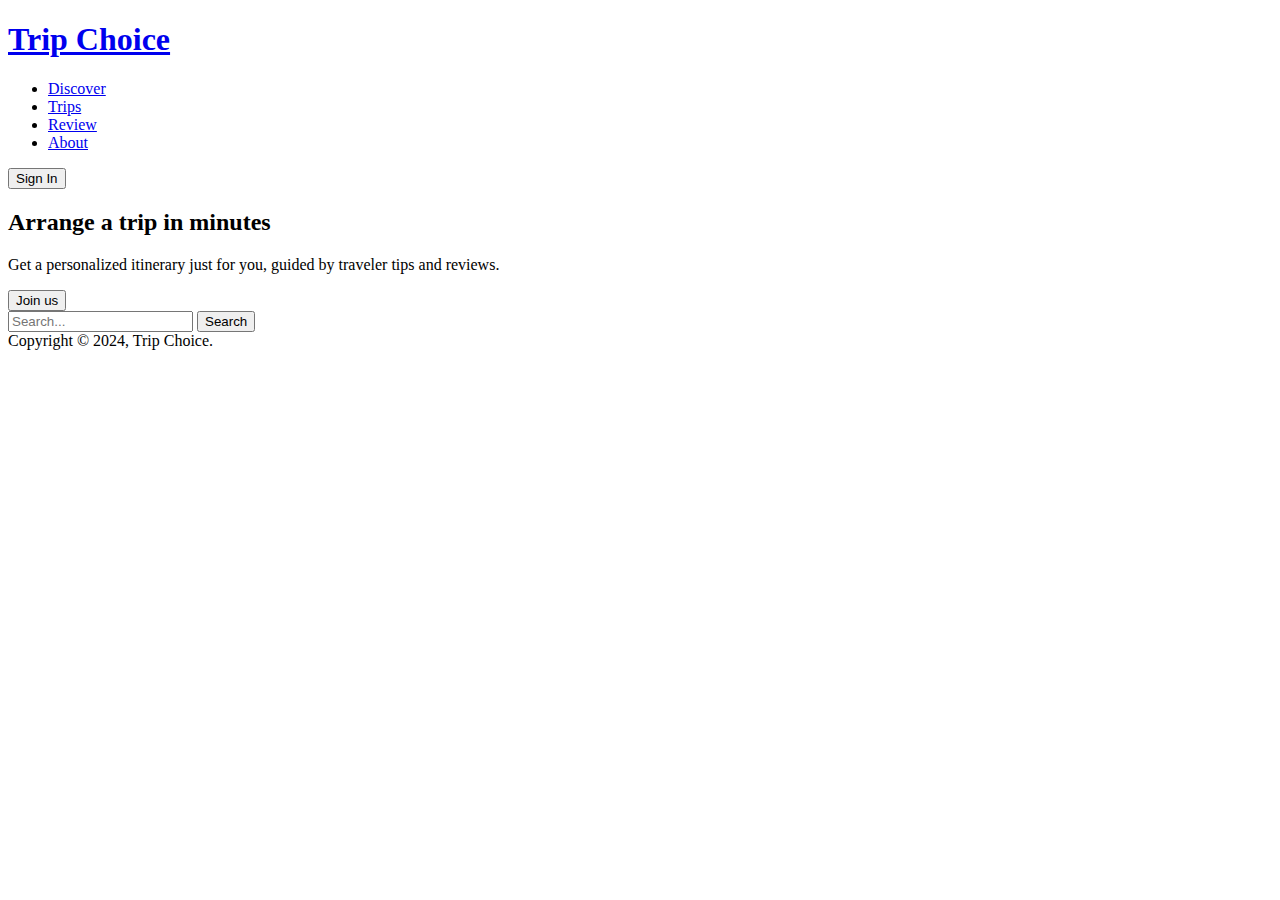
==== TripChoice/index.html @ 052da123 "Our New Project Trip Choice" ====
<!DOCTYPE html>
<html lang="en">
<head>
    <meta charset="UTF-8">
    <meta name="viewport" content="width=device-width, initial-scale=1.0">
    <meta name="author" content="Fatahi, Timothy, Chiamaka">
    <meta name="description" content="Tourists and Extroverts use the Trip site to discover where to stay, what to do and where to eat based on guidance from those who have been there before">
    <meta name="keywords" content="Travel, Vacation, Outdoor, lunch, dinner, Eatout">
    <title>Trip Choice</title>
    <link rel="icon" type="image/png" href="assets/others/food_icon_icon.png">
</head>
<body>
    <!-- The Header -->
    <header>
        <h1><a href="index.html">Trip Choice</a></h1>
        <nav>
            <ul>
                <li><a href="breakfast.html">Discover</a></li>
                <li><a href="lunch.html">Trips</a></li>
                <li><a href="dinner.html">Review</a></li>
                <li><a href="about.html">About</a></li>
            </ul>
        </nav>
        <button onclick="location.href='signin.html'">Sign In</button>
    </header>

    <!-- The Main Section -->
    <main>
      <section>
        <h2>Arrange a trip in minutes</h2>
        <p>Get a personalized itinerary just for you, guided by traveler tips and reviews.</p>
        <button onclick="location.href='joinus.html'">Join us</button>
        <form>
            <input type="text" placeholder="Search...">
            <button type="submit">Search</button>
        </form>
      </section>
    </main>

    <!-- The Footer Section -->
    <footer>Copyright &copy; 2024, Trip Choice.</footer>
</body>
</html>
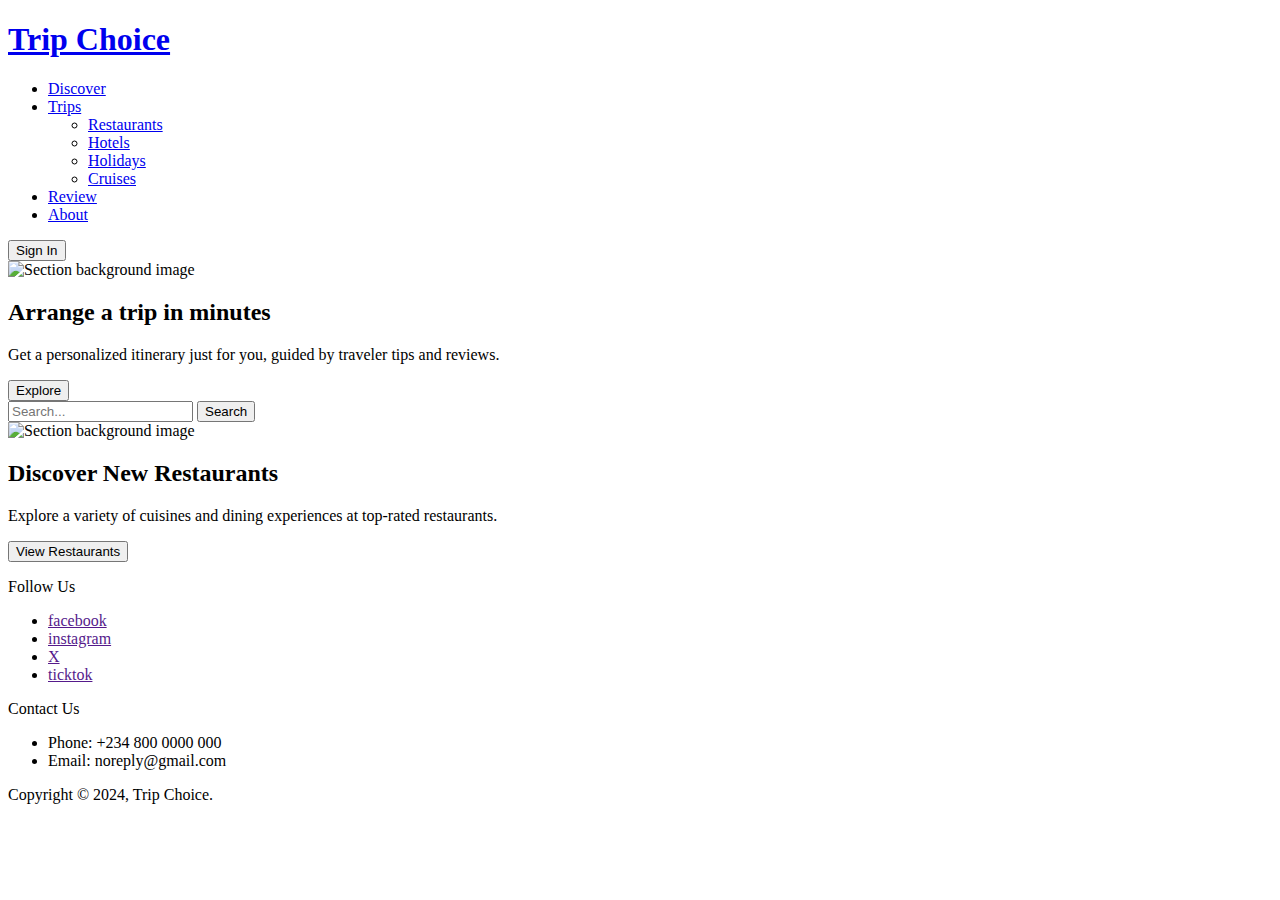
==== commit d581fae6: "testing" ====
--- a/TripChoice/index.html
+++ b/TripChoice/index.html
@@ -15,29 +15,65 @@
         <h1><a href="index.html">Trip Choice</a></h1>
         <nav>
             <ul>
-                <li><a href="breakfast.html">Discover</a></li>
-                <li><a href="lunch.html">Trips</a></li>
-                <li><a href="dinner.html">Review</a></li>
+                <li><a href="discover.html">Discover</a></li>
+                <li>
+                  <a href="trips.html">Trips</a>
+                  <ul>
+                    <li><a href="restaurants.html">Restaurants</a></li>
+                    <li><a href="hotels.html">Hotels</a></li>
+                    <li><a href="holidays.html">Holidays</a></li>
+                    <li><a href="cruise.html">Cruises</a></li>
+                  </ul>
+                </li>
+                <li><a href="review.html">Review</a></li>
                 <li><a href="about.html">About</a></li>
             </ul>
         </nav>
         <button onclick="location.href='signin.html'">Sign In</button>
-    </header>
+      </header>
 
     <!-- The Main Section -->
     <main>
       <section>
+        <img src="image/path/" alt="Section background image">
         <h2>Arrange a trip in minutes</h2>
         <p>Get a personalized itinerary just for you, guided by traveler tips and reviews.</p>
-        <button onclick="location.href='joinus.html'">Join us</button>
+        <button onclick="location.href='discover.html'">Explore</button>
         <form>
             <input type="text" placeholder="Search...">
             <button type="submit">Search</button>
         </form>
       </section>
+      <section>
+        <img src="image/path/" alt="Section background image">
+        <h2>Discover New Restaurants</h2>
+        <p>Explore a variety of cuisines and dining experiences at top-rated restaurants.</p>
+        <button onclick="location.href='restaurants.html'">View Restaurants</button>
+      </section>
     </main>
 
-    <!-- The Footer Section -->
-    <footer>Copyright &copy; 2024, Trip Choice.</footer>
+    <!-- The Footer Section - Chiamaka -->
+    <footer>
+      <div>
+        <p>Follow Us</p>
+        <ul>
+          <li><a href="">facebook</a></li>
+          <li><a href="">instagram</a></li>
+          <li><a href="">X</a></li>
+          <li><a href="">ticktok</a></li>
+        </ul>
+      </div>
+
+      <div>
+        <p>Contact Us</p>
+        <ul>
+          <li>Phone: +234 800 0000 000</li>
+          <li>Email: noreply@gmail.com</li>
+        </ul>
+      </div>
+
+      <div>Copyright &copy; 2024, Trip Choice.</div>
+    </footer>
+    <!--End of footer-->
 </body>
 </html>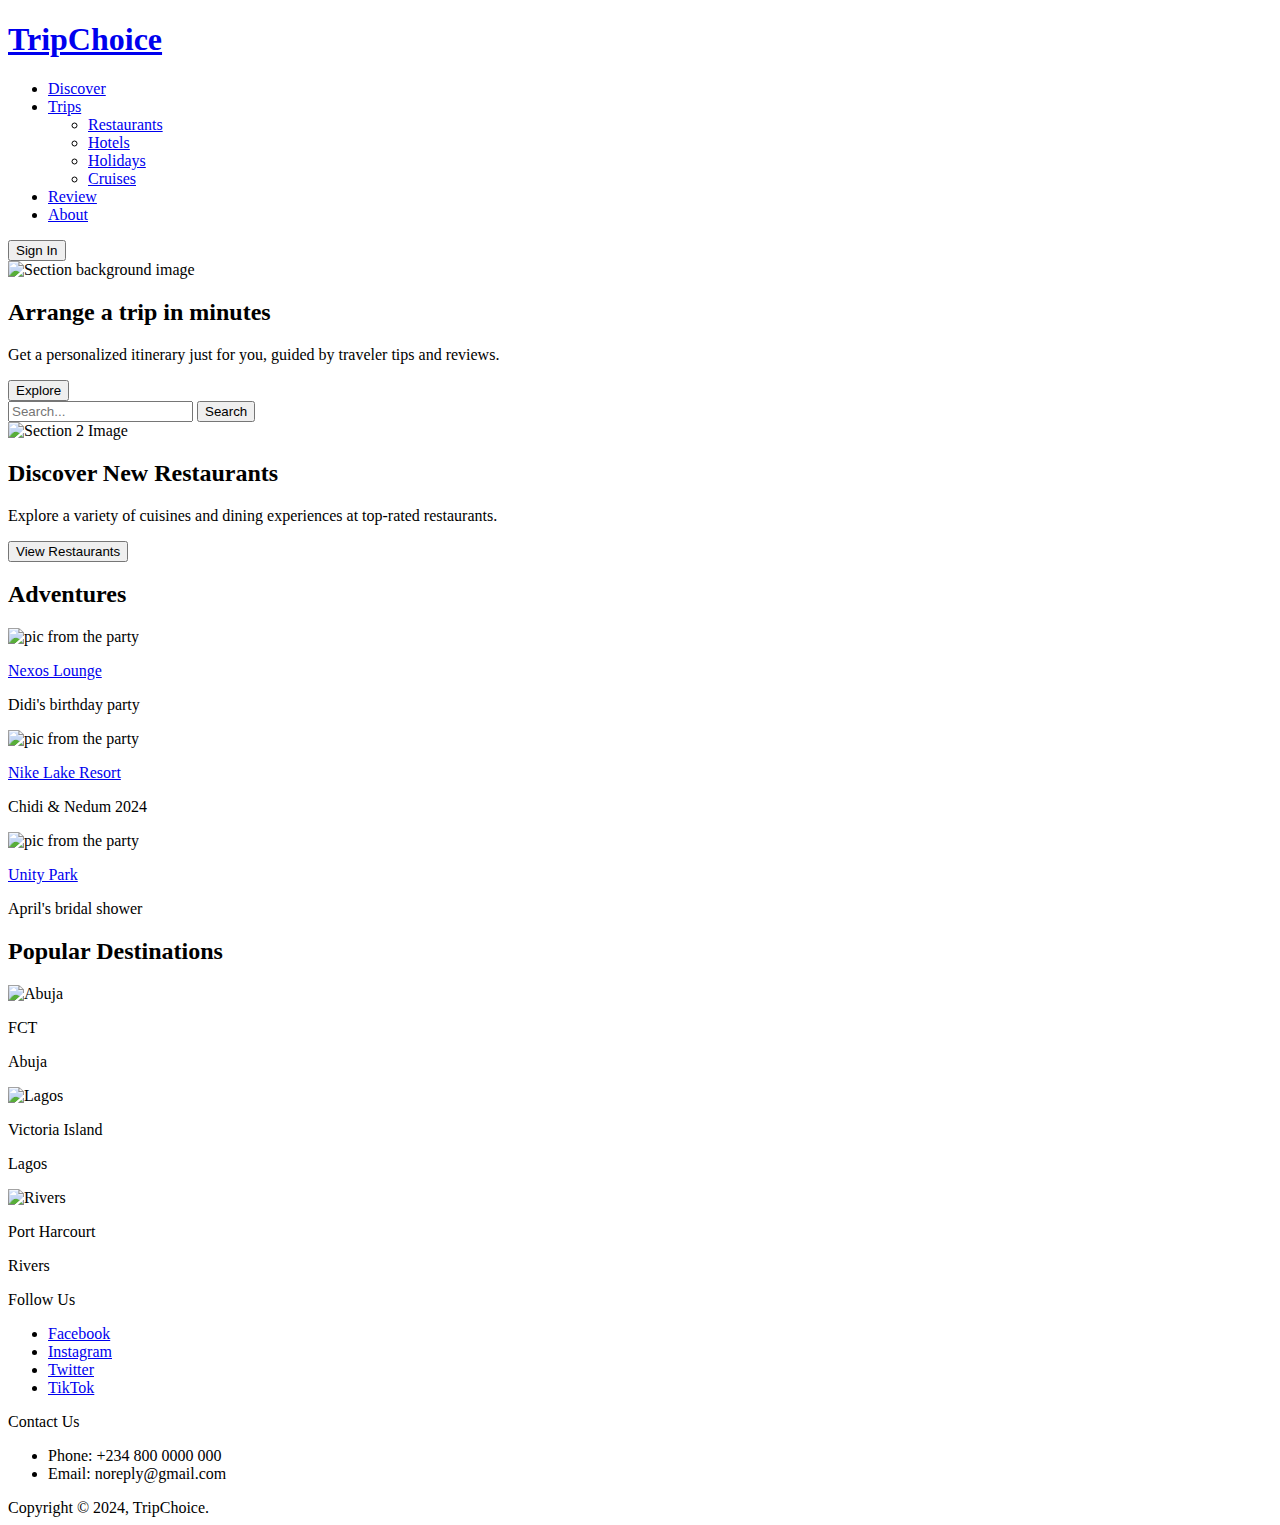
==== commit a43cba4b: "Added the about, discover and review page. Also added a section to the Home page" ====
--- a/TripChoice/index.html
+++ b/TripChoice/index.html
@@ -6,13 +6,13 @@
     <meta name="author" content="Fatahi, Timothy, Chiamaka">
     <meta name="description" content="Tourists and Extroverts use the Trip site to discover where to stay, what to do and where to eat based on guidance from those who have been there before">
     <meta name="keywords" content="Travel, Vacation, Outdoor, lunch, dinner, Eatout">
-    <title>Trip Choice</title>
+    <title>TripChoice</title>
     <link rel="icon" type="image/png" href="assets/others/food_icon_icon.png">
 </head>
 <body>
     <!-- The Header -->
     <header>
-        <h1><a href="index.html">Trip Choice</a></h1>
+        <h1><a href="index.html">TripChoice</a></h1>
         <nav>
             <ul>
                 <li><a href="discover.html">Discover</a></li>
@@ -30,12 +30,12 @@
             </ul>
         </nav>
         <button onclick="location.href='signin.html'">Sign In</button>
-      </header>
+    </header>
 
     <!-- The Main Section -->
     <main>
       <section>
-        <img src="image/path/" alt="Section background image">
+        <img src="image/path/section1.jpg" alt="Section background image">
         <h2>Arrange a trip in minutes</h2>
         <p>Get a personalized itinerary just for you, guided by traveler tips and reviews.</p>
         <button onclick="location.href='discover.html'">Explore</button>
@@ -44,23 +44,82 @@
             <button type="submit">Search</button>
         </form>
       </section>
+
       <section>
-        <img src="image/path/" alt="Section background image">
+        <img src="image/path/section2.jpg" alt="Section 2 Image">
         <h2>Discover New Restaurants</h2>
         <p>Explore a variety of cuisines and dining experiences at top-rated restaurants.</p>
         <button onclick="location.href='restaurants.html'">View Restaurants</button>
       </section>
+
+      <!-- Adventures section - Chiamaka -->
+      <section>
+        <h2>Adventures</h2>
+        <div>
+          <img src="image/path/adventure1.jpg" alt="pic from the party">
+          <div>
+            <p><a href="#">Nexos Lounge</a></p>
+            <p>Didi's birthday party</p>
+          </div>
+        </div>
+
+        <div>
+          <img src="image/path/adventure2.jpg" alt="pic from the party">
+          <div>
+            <p><a href="#">Nike Lake Resort</a></p>
+            <p>Chidi & Nedum 2024</p>
+          </div>
+        </div>
+
+        <div>
+          <img src="image/path/adventure3.jpg" alt="pic from the party">
+          <div>
+            <p><a href="#">Unity Park</a></p>
+            <p>April's bridal shower</p>
+          </div>
+        </div>
+      </section>
+      <!-- End of Adventures Section -->
+
+      <!-- Destination section - Fatahi -->
+      <section>
+        <h2>Popular Destinations</h2>
+        <div>
+          <img src="image/path/destination1.jpg" alt="Abuja">
+          <div>
+            <p>FCT</p>
+            <p>Abuja</p>
+          </div>
+        </div>
+
+        <div>
+          <img src="image/path/destination2.jpg" alt="Lagos">
+          <div>
+            <p>Victoria Island</p>
+            <p>Lagos</p>
+          </div>
+        </div>
+
+        <div>
+          <img src="image/path/destination3.jpg" alt="Rivers">
+          <div>
+            <p>Port Harcourt</p>
+            <p>Rivers</p>
+          </div>
+        </div>
+      </section>
+      <!-- End of Destination section -->
     </main>
 
-    <!-- The Footer Section - Chiamaka -->
+    <!-- The Footer Section -->
     <footer>
       <div>
         <p>Follow Us</p>
         <ul>
-          <li><a href="">facebook</a></li>
-          <li><a href="">instagram</a></li>
-          <li><a href="">X</a></li>
-          <li><a href="">ticktok</a></li>
+          <li><a href="#">Facebook</a></li>
+          <li><a href="#">Instagram</a></li>
+          <li><a href="#">Twitter</a></li>
+          <li><a href="#">TikTok</a></li>
         </ul>
       </div>
 
@@ -71,9 +130,8 @@
           <li>Email: noreply@gmail.com</li>
         </ul>
       </div>
-
-      <div>Copyright &copy; 2024, Trip Choice.</div>
+      <div>Copyright &copy; 2024, TripChoice.</div>
     </footer>
-    <!--End of footer-->
+    <!-- End of footer -->
 </body>
 </html>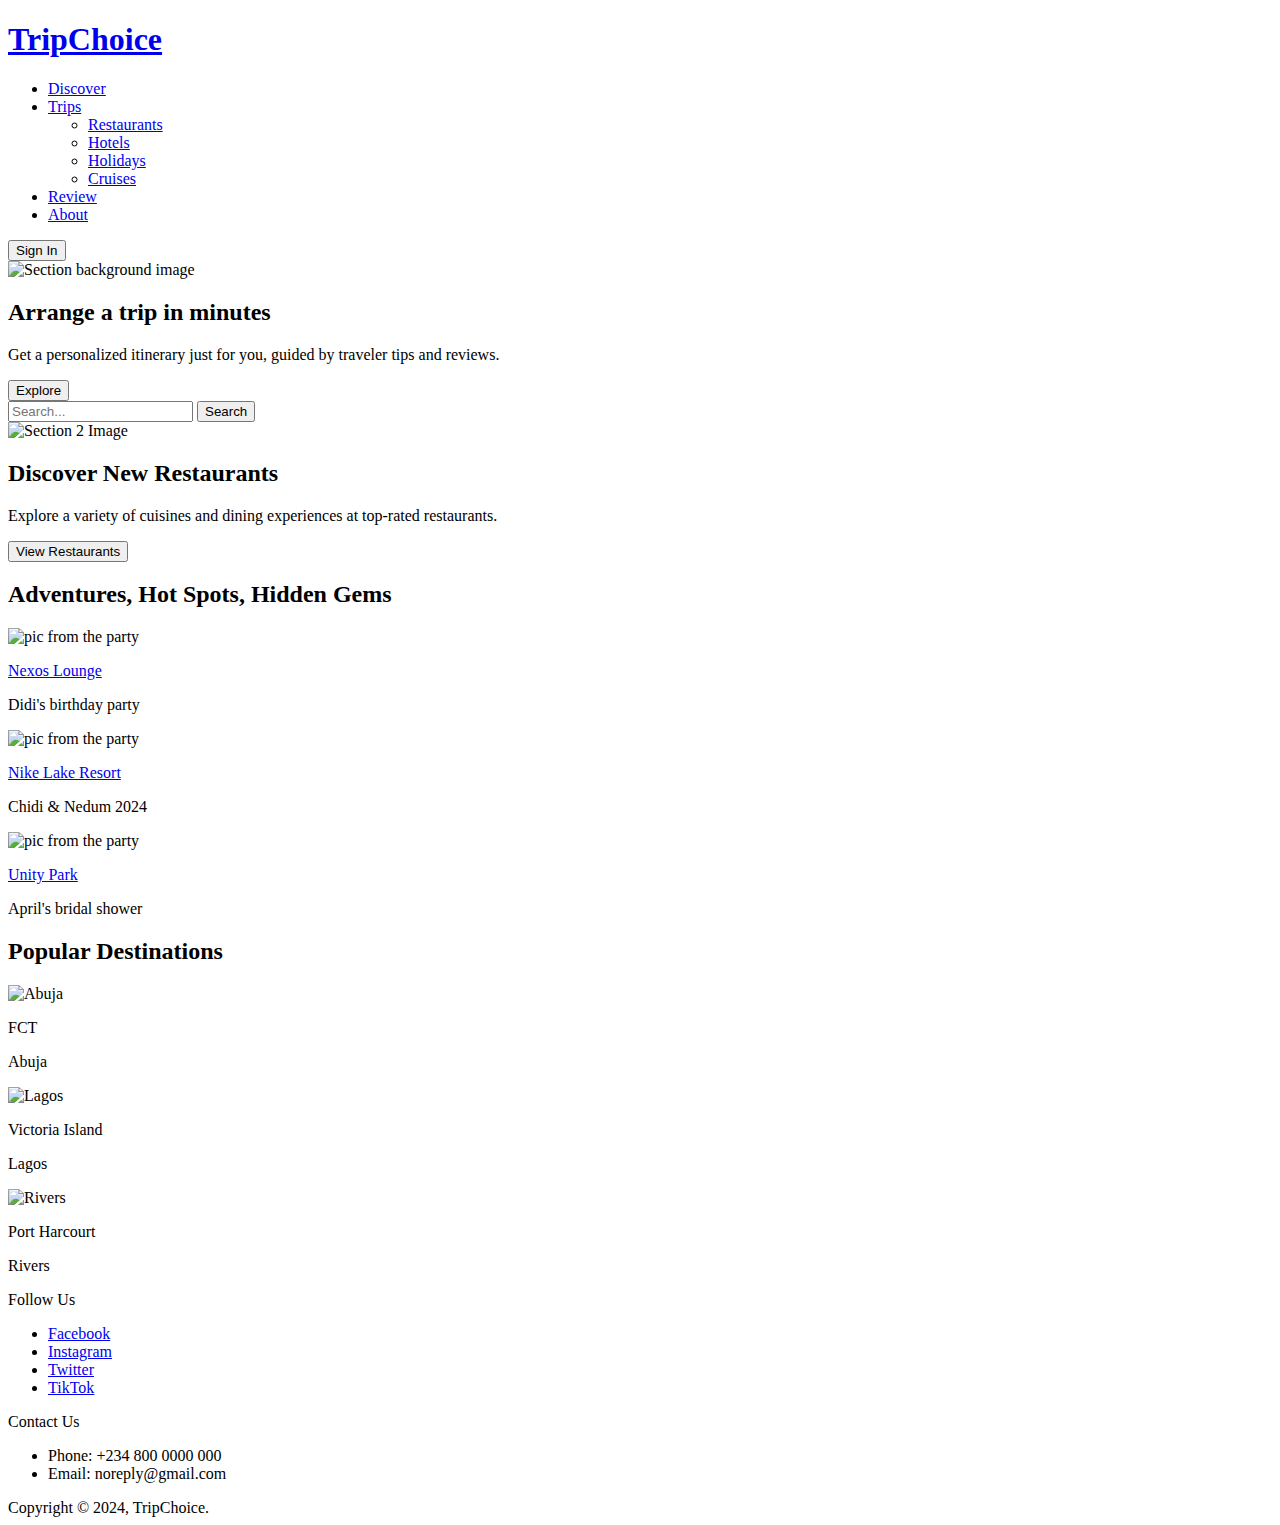
==== commit d1831288: "Updated the review.html file by adding the writeup, reviews and form section. Also, added hot spots " ====
--- a/TripChoice/index.html
+++ b/TripChoice/index.html
@@ -54,7 +54,7 @@
 
       <!-- Adventures section - Chiamaka -->
       <section>
-        <h2>Adventures</h2>
+        <h2>Adventures, Hot Spots, Hidden Gems</h2>
         <div>
           <img src="image/path/adventure1.jpg" alt="pic from the party">
           <div>
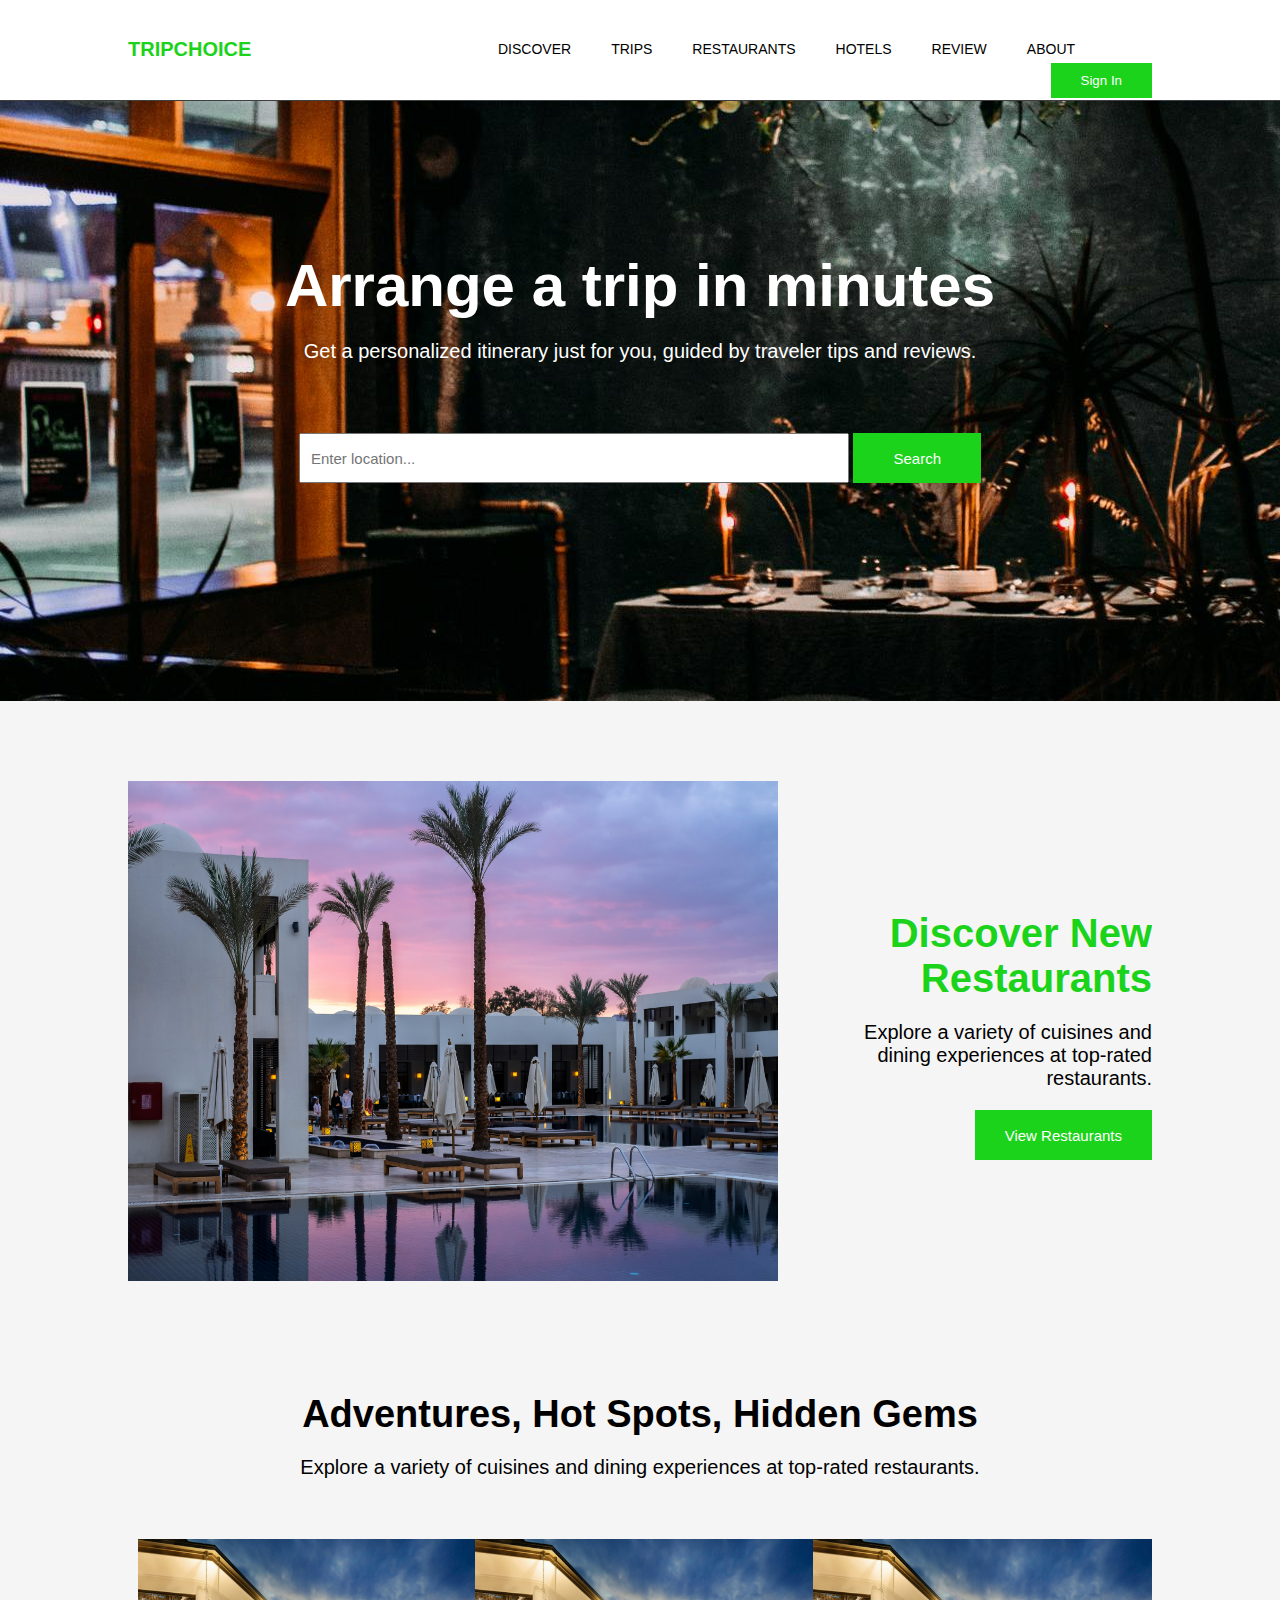
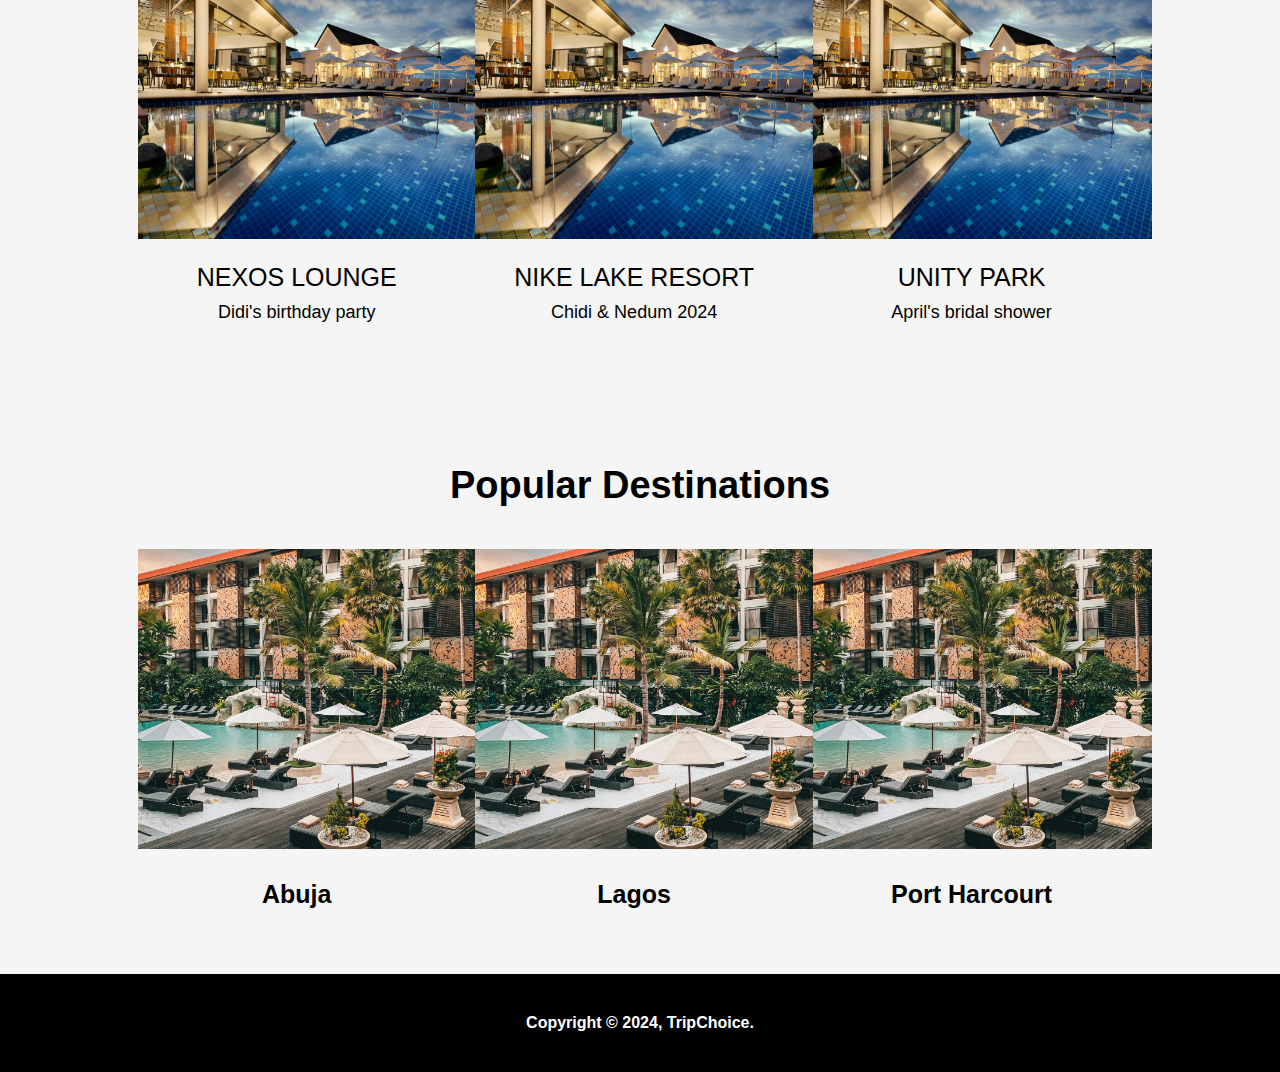
==== commit 39e147d3: "Updated HTML, CSS and Assets" ====
--- a/TripChoice/index.html
+++ b/TripChoice/index.html
@@ -8,129 +8,110 @@
     <meta name="keywords" content="Travel, Vacation, Outdoor, lunch, dinner, Eatout">
     <title>TripChoice</title>
     <link rel="icon" type="image/png" href="assets/others/food_icon_icon.png">
+    <link rel="stylesheet" href="./css/style.css">
 </head>
 <body>
     <!-- The Header -->
     <header>
-        <h1><a href="index.html">TripChoice</a></h1>
-        <nav>
-            <ul>
-                <li><a href="discover.html">Discover</a></li>
-                <li>
-                  <a href="trips.html">Trips</a>
-                  <ul>
-                    <li><a href="restaurants.html">Restaurants</a></li>
-                    <li><a href="hotels.html">Hotels</a></li>
-                    <li><a href="holidays.html">Holidays</a></li>
-                    <li><a href="cruise.html">Cruises</a></li>
-                  </ul>
-                </li>
-                <li><a href="review.html">Review</a></li>
-                <li><a href="about.html">About</a></li>
-            </ul>
+      <!-- Logo -->
+      <div class="container">
+        <div id="branding">
+          <a href="index.html" class="logo">TripChoice</a>
+        </div>
+        <!-- Navbar -->
+        <nav class="navbar">
+          <ul>
+            <li><a href="discover.html">Discover</a></li>
+             <div class="dropdown">
+              <li><a href="#" class="dropbtn">Trips</a></li>
+              <div class="dropdown-content">
+                  <li><a href="restaurants.html">Restaurants</a></li>
+                  <li><a href="hotels.html">Hotels</a></li>
+              </div>
+            </div>
+              <li><a href="review.html">Review</a></li>
+              <li><a href="about.html">About</a></li>
+          </ul>
         </nav>
-        <button onclick="location.href='signin.html'">Sign In</button>
+
+        <button onclick="location.href='signin.html'" class="button1">Sign In</button>
+      </div>
     </header>
 
     <!-- The Main Section -->
     <main>
-      <section>
-        <img src="image/path/section1.jpg" alt="Section background image">
-        <h2>Arrange a trip in minutes</h2>
+      <section id="showcase">
+        <div class="container">
+        <h1>Arrange a trip in minutes</h1>
         <p>Get a personalized itinerary just for you, guided by traveler tips and reviews.</p>
-        <button onclick="location.href='discover.html'">Explore</button>
         <form>
-            <input type="text" placeholder="Search...">
-            <button type="submit">Search</button>
+            <input type="search" placeholder="Enter location...">
+            <button type="submit" class="button2">Search</button>
         </form>
+        </div>
       </section>
 
-      <section>
-        <img src="image/path/section2.jpg" alt="Section 2 Image">
+      <section class="section">
+        <div class="container">
+        <img src="./assets/images/2.jpg" alt="Section 2 Image">
         <h2>Discover New Restaurants</h2>
         <p>Explore a variety of cuisines and dining experiences at top-rated restaurants.</p>
         <button onclick="location.href='restaurants.html'">View Restaurants</button>
+        </div>
       </section>
 
       <!-- Adventures section - Chiamaka -->
-      <section>
+      <section class="boxes1">
+        <div class="container">
         <h2>Adventures, Hot Spots, Hidden Gems</h2>
-        <div>
-          <img src="image/path/adventure1.jpg" alt="pic from the party">
-          <div>
-            <p><a href="#">Nexos Lounge</a></p>
+        <p>Explore a variety of cuisines and dining experiences at top-rated restaurants.</p>
+        <div class="box">
+          <img src="./assets/images/3.jpg" alt="pic from the party">
+            <a href="#">Nexos Lounge</a>
             <p>Didi's birthday party</p>
-          </div>
         </div>
 
-        <div>
-          <img src="image/path/adventure2.jpg" alt="pic from the party">
-          <div>
-            <p><a href="#">Nike Lake Resort</a></p>
+        <div class="box">
+          <img src="./assets/images/3.jpg" alt="pic from the party">
+            <a href="#">Nike Lake Resort</a>
             <p>Chidi & Nedum 2024</p>
-          </div>
         </div>
 
-        <div>
-          <img src="image/path/adventure3.jpg" alt="pic from the party">
-          <div>
-            <p><a href="#">Unity Park</a></p>
+        <div class="box">
+          <img src= "./assets/images/3.jpg" alt="pic from the party">
+            <a href="#">Unity Park</a>
             <p>April's bridal shower</p>
-          </div>
+        </div>
         </div>
       </section>
       <!-- End of Adventures Section -->
 
       <!-- Destination section - Fatahi -->
-      <section>
+      <section class="boxes2">
+        <div class="container">
         <h2>Popular Destinations</h2>
-        <div>
-          <img src="image/path/destination1.jpg" alt="Abuja">
-          <div>
-            <p>FCT</p>
+        <div class="box">
+          <img src="./assets/images/rakabtw_-M3YuHIpgmSY-unsplash.jpg" alt="Abuja">
             <p>Abuja</p>
-          </div>
         </div>
 
-        <div>
-          <img src="image/path/destination2.jpg" alt="Lagos">
-          <div>
-            <p>Victoria Island</p>
+        <div class="box">
+          <img src="./assets/images/rakabtw_-M3YuHIpgmSY-unsplash.jpg" alt="Lagos">
             <p>Lagos</p>
-          </div>
         </div>
 
-        <div>
-          <img src="image/path/destination3.jpg" alt="Rivers">
-          <div>
-            <p>Port Harcourt</p>
-            <p>Rivers</p>
-          </div>
+        <div class="box">
+          <img src="./assets/images/rakabtw_-M3YuHIpgmSY-unsplash.jpg" alt="Rivers" onclick="location.href='londonhotel.html'">
+          <p>Port Harcourt</p>
         </div>
+      </div>
       </section>
       <!-- End of Destination section -->
     </main>
 
     <!-- The Footer Section -->
     <footer>
-      <div>
-        <p>Follow Us</p>
-        <ul>
-          <li><a href="#">Facebook</a></li>
-          <li><a href="#">Instagram</a></li>
-          <li><a href="#">Twitter</a></li>
-          <li><a href="#">TikTok</a></li>
-        </ul>
-      </div>
-
-      <div>
-        <p>Contact Us</p>
-        <ul>
-          <li>Phone: +234 800 0000 000</li>
-          <li>Email: noreply@gmail.com</li>
-        </ul>
-      </div>
-      <div>Copyright &copy; 2024, TripChoice.</div>
+        <div class="Copyright">Copyright &copy; 2024, TripChoice.</div>
     </footer>
     <!-- End of footer -->
 </body>
--- a/TripChoice/css/style.css
+++ b/TripChoice/css/style.css
@@ -0,0 +1,306 @@
+/* style.css */
+
+body {
+    font: 15px/1.5;
+    font-family:'Segoe UI', Tahoma, Geneva, Verdana, sans-serif;
+    padding: 0;
+    margin: 0;
+    background-color: #f5f5f5;
+}
+
+/* Global */
+.container{
+    width: 80%;
+    margin: auto;
+    overflow: hidden;
+}
+
+ul{
+    margin: 0;
+    padding: 0;
+}
+
+img{
+    max-width: 650px;
+    height: 500px;
+}
+
+.dark{
+    padding: 20px;
+    background-color: black;
+    color: #ffff;
+    margin-top: 10px;
+    margin-bottom: 10px;
+}
+
+.title{
+    font-weight: bold;
+    font-size: 38px;
+    text-align: center;
+    margin-top: 50px;
+    margin-bottom: 20px;
+}
+
+/*header*/
+header{
+   background: #ffff;
+   color: black; 
+   padding-top: 30px;
+   min-height: 70px;
+   border-bottom: #3f3f3f 1.5px solid;
+}
+
+header a{
+    color: black;
+    text-decoration: none;
+    text-transform: uppercase;
+    font-size: 14px;
+}
+
+header li{
+    float: left;
+    display: inline;
+    padding: 0 20px 0 20px;
+    margin-top: 10px;
+}
+
+header #branding{
+    float: left;
+    margin-top: 7.5px;
+}
+
+header #branding a{
+    font-size: 20px;
+    font-weight: bold;
+    margin: 0;
+    color: rgb(26, 211, 26);
+}
+
+header nav{
+    margin-left: 350px;
+}
+
+header nav a:hover{
+    color: rgb(26, 211, 26);
+    font-weight: bold;
+}
+
+header li .dropdown-content{
+    
+}
+
+header .button1{
+    float: right;
+    background-color: rgb(26, 211, 26);
+    color: rgb(255, 255, 255);
+    margin-top: 5px;
+    height: 35px;
+    padding: 0 30px 0 30px;
+    border: 0;
+}
+
+/* Showcase */
+
+#showcase{
+    min-height: 600px;
+    background: url('../assets/images/1.jpg') no-repeat 0 -1000px;
+    text-align: center;
+    color: #ffff;
+}
+
+#showcase h1{
+    margin-top: 150px;
+    font-size: 60px;
+    margin-bottom: 10px;
+}
+
+#showcase p{
+    font-size: 20px;
+    margin-bottom: 70px;
+}
+
+#showcase input[type="search"]{
+    font-size: 15px;
+    height: 50px;
+    padding: 10px;
+    width: 550px;
+}
+
+#showcase form .button2{
+    background-color: rgb(26, 211, 26);
+    height: 50px;
+    padding: 0 40px 0 40px;
+    color: #ffff;
+    border: 0;
+    font-size: 15px;
+}
+
+/* Section */
+
+.section{
+    margin-top: 80px;
+}
+
+.section img{
+    max-width: 650px;
+    height: 500px;
+    float: left;
+    margin-right: 50px;
+}
+
+.section h2 p button{
+    float: right;
+}
+
+.section h2{
+    color: rgb(26, 211, 26);
+    font-size: 40px;
+    margin-top: 130px;
+    text-align: right;
+    margin-bottom: 0;
+}
+
+.section p{
+    font-size: 20px;
+    text-align: right;
+}
+
+.section button{
+    float: right;
+    background-color: rgb(26, 211, 26);
+    color: #ffff;
+    font-size: 15px;
+    border: 0;
+    height: 50px;
+    padding: 0 30px 0 30px;
+}
+
+/* Boxes1 */
+
+.boxes1{
+    margin-top: 80px;
+}
+
+.boxes1 h2{
+    font-size: 38px;
+    text-align: center;
+    margin-bottom: 0;
+}
+
+.boxes1 p{
+    font-size: 20px;
+    text-align: center;
+    margin-bottom: 50px;
+}
+
+.boxes1 .box{
+    float: left;
+    text-align: center;
+    width: 31%;
+    padding: 10px;
+}
+
+.boxes1 .box img{
+    width: 370px;
+    height: 300px;
+    margin-bottom: 20px;
+    object-fit: cover;
+}
+
+.boxes1 .box a{
+    font-size: 25px;
+    color: black;
+    text-decoration: none;
+    text-transform: uppercase;
+}
+
+.boxes1 .box a:hover{
+    color: rgb(26, 211, 26);
+    font-weight: bolder;
+}
+
+.boxes1 .box h4{
+    font-size: 20px;
+    margin-top: 10px;
+    margin-bottom: 10px;
+}
+
+.boxes1 .box p{
+    font-size: 18px;
+    margin-top: 10px;
+}
+
+.boxes1 .box .team-member{
+    width: 370px;
+    height: 300px;
+    margin-bottom: 10px;
+    object-fit: cover;
+}
+
+/* Boxes2 */
+
+.boxes2{
+    margin-top: 50px;
+}
+
+.boxes2 h2{
+    font-size: 38px;
+    text-align: center;
+}
+
+.boxes2 .box{
+    float: left; 
+    text-align: center;
+    width: 31%;
+    padding: 10px;
+}
+
+.boxes2 .box img{
+    width: 370px;
+    height: 300px;
+    margin-bottom: 2px;
+    object-fit: cover;
+}
+
+.boxes2 .box p{
+    font-size: 25px;
+    font-weight: bold;
+    color: black;
+    text-decoration: none;
+}
+
+/* About Page Showcase */
+
+.showcase{
+    min-height: 600px;
+    background: url('../assets/images/1.jpg') no-repeat 0 -1000px;
+    text-align: center;
+    color: #ffff;
+}
+
+.showcase h1{
+    margin-top: 190px;
+    font-size: 60px;
+    margin-bottom: 10px;
+    text-transform: uppercase;
+}
+
+/* Main */
+
+#main p{
+    font-size: 20px;
+    text-align: center;
+}
+
+/* Footer */
+ 
+footer{
+    padding: 40px;
+    margin-top: 30px;
+    color: #ffff;
+    background-color: black;
+    font-weight: bold;
+    text-align: center;
+}
+
+
